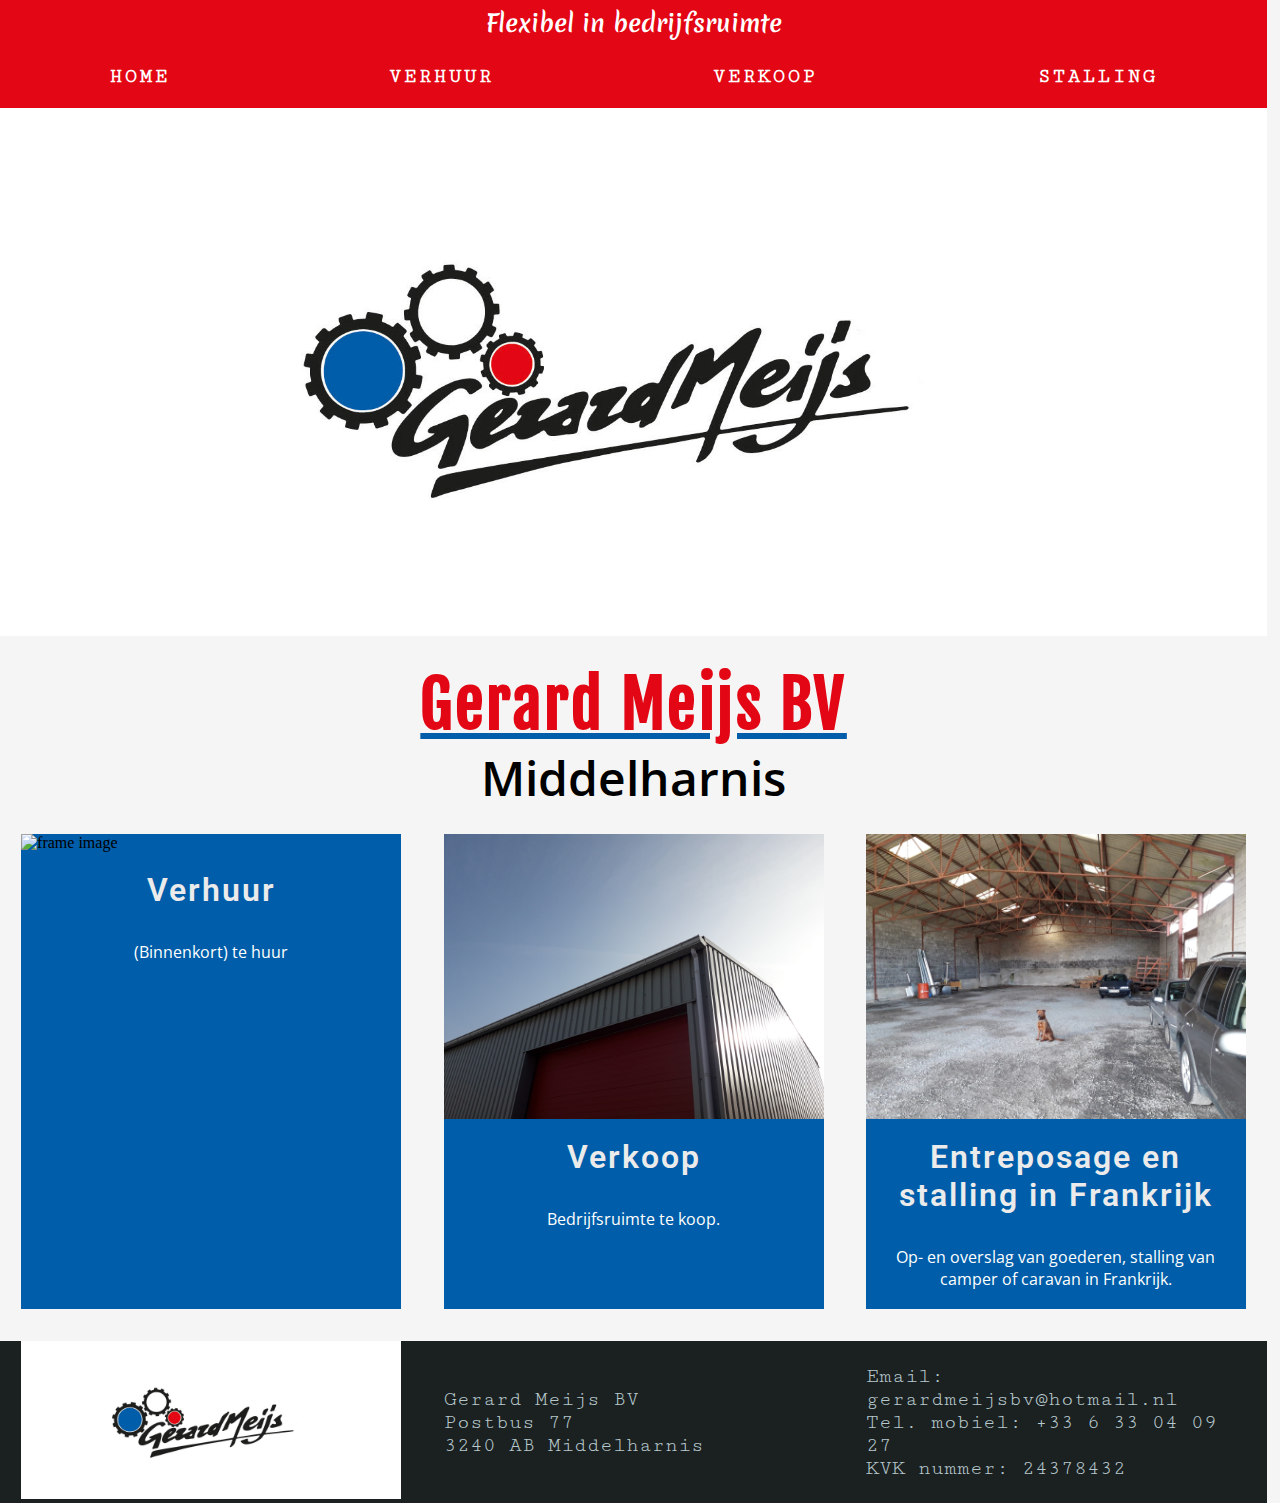
==== Index.html @ 089cfc1b "added preloader" ====
<!DOCTYPE html>
<html lang="nl">
<head>
    <meta charset="UTF-8">
    <meta name="viewport" content="width=device-width, initial-scale=1">
    <title>Gerard Meijs BV</title>
    <link href="https://fonts.googleapis.com/css?family=Roboto|Open+Sans|Merienda|Cutive+Mono|Fjalla+One" rel="stylesheet">
    <script src="https://kit.fontawesome.com/7647cf35c6.js"></script>
    <link rel="stylesheet" type="text/css" href="css/stylesheet.css">
</head>
<body>
<div class="preloader">
    <img src="images/gearsAnimation.gif" alt="preload animation">
</div>
<header>
    <h4>Flexibel in bedrijfsruimte</h4>
    <i class="fas fa-bars burger"></i>
    <nav>
        <span class="navItem"><a href="index.html"><h5>Home</h5></a></span>
        <span class="navItem"><a href="Verhuur.html"><h5>Verhuur</h5></a></span>
        <span class="navItem"><a href="Verkoop.html"><h5>Verkoop</h5></a></span>
        <span class="navItem"><a href="Stalling.html"><h5>Stalling</h5></a></span>
    </nav>
</header>
<section class="slider">
    <div class="slider-content">
        <div class="slides fade">
            <img src="images/GerardMeijs_Banner.jpg" style="width:100%">
        </div>
        <div class="slides fade">
            <img src="images/Banner_home.jpg" style="width:100%">
        </div>
        <div class="slides fade">
            <img src="images/Banner_Loods_frankrijk.jpg" style="width:100%">
        </div>
        <div class="slides fade">
            <img src="images/Banner_verhuur.jpg" style="width:100%">
        </div>

        <!-- Next and previous buttons -->
        <i class="fas fa-angle-right" id="nextBtn"></i>
        <i class="fas fa-angle-left" id="prevBtn"></i>
    </div>
</section>
<main>
    <div class="pageTitle">
        <h1>Gerard Meijs BV</h1>
        <h2>Middelharnis</h2>
    </div>
    <div class="row" id="frames">
        <div class="frame enlarge" id="verhuur">
            <a href="Verhuur.html">
                <div class="container">
                    <div class="frameImage">
                        <img src="images/Loods_6.jpg" alt="frame image">
                    </div>
                    <div class="frameTitle">
                        <h3>Verhuur</h3>
                    </div>
                    <p>(Binnenkort) te huur</p>
                </div>
            </a>
        </div>
        <div class="frame enlarge" id="verkoop">
            <a href="Verkoop.html">
                <div class="container">
                    <div class="frameImage">
                        <img src="images/Loods_3.jpg" alt="frame image">
                    </div>
                    <div class="frameTitle">
                        <h3>Verkoop</h3>
                    </div>
                    <p>Bedrijfsruimte te koop.</p>
                </div>
            </a>
        </div>
        <div class="frame enlarge" id="stalling">
            <a href="Stalling.html">
                <div class="container">
                    <div class="frameImage">
                        <img src="images/Loods_frankrijk2.jpg" alt="frame image">
                    </div>
                    <div class="frameTitle">
                        <h3>Entreposage en stalling in Frankrijk</h3>
                    </div>
                    <p>Op- en overslag van goederen, stalling van camper of caravan in Frankrijk.</p>
                </div>
            </a>
        </div>
    </div>
</main>
<footer>
    <div class="footerColumn" id="footerLeft">
            <img class="footerThumbnail" src="images/GerardMeijs_Banner.jpg">
    </div>
    <div class="footerColumn" id="footerMiddle">
        <ul>
            <li>Gerard Meijs BV</li>
            <li>Postbus 77</li>
            <li>3240 AB Middelharnis</li>
        </ul>
    </div>
    <div class="footerColumn" id="footerRight">
        <ul>
            <li>Email: gerardmeijsbv@hotmail.nl</li>
            <li>Tel. mobiel: +33 6 33 04 09 27</li>
            <li>KVK nummer: 24378432</li>
        </ul>
    </div>
    <script type="text/javascript" src="js/main.js"></script>
</footer>
</body>
</html>
---- css/stylesheet.css ----
/*basics styling*/
*{
    margin: 0px;
    padding: 0px;
    box-sizing: border-box;
}
html {
    width: 99vw;
    background-color: whitesmoke;
}
body {
    width: 100%;
}

/* Preloader */
.preloader {
    width: 100%;
    height: 100vh;
    background-color: white;
    position: fixed;
    top: 0;
    display: flex;
    justify-content: center;
    align-items: center;
    z-index: 99;
    transition: opacity 1.5s ease;
    -webkit-transition: opacity 1.5s ease;
}
.preloader-finish {
    opacity: 0;
    pointer-events: none;
}

.row {
    width: 100%;
    display: flex;
    justify-content: space-around;
}

/*header & nav*/
header {
    display: flex;
    flex-direction: column;
    align-items: center;
    justify-content: space-around;
    width: 100%;
    height: 12vh;
    background-color: #E30614;
}
header h4 {
    font-family: 'Merienda', bold;
    color: white;
    text-align: center;
    margin-top: 0;
    margin-bottom: 5px;
}
nav {
    width: 100%;
    display: flex;
    justify-content: space-around;
    animation: none;
    
}
.navItem {
    padding-right: 5%;
    padding-left: 5%;
    margin-bottom: 0.4em;
}
.navItem a {
    text-decoration: none;
    color: white;
}
.navItem h5 {
    padding: 0.4em 0.4em 0.4em 0.4em;
    font-family: 'Cutive Mono', monospace;
    text-transform: uppercase;
    letter-spacing: 3px;
    transition: background-color 0.5s;
    -webkit-transition: background-color 0.5s;
}
.navItem h5:hover {
    background-color: #005da9;
}
.burger {
    display: none;
    color: white;
    transition: color;
    font-size: 1.5em;
}
@media screen and (max-width: 700px) {
    header {
        flex-direction: row;
    }
    header h4 {
        order: 2
    }

    nav {
        position: absolute;
        left: 0px;
        height: 92vh;
        top: 12vh;
        z-index: 10;
        flex-direction: column;
        align-items: center;
        width: 40%;
        background-color: #E30614;
        transform: translateX(-100%);
        transition: transform 0.5s ease-in;
    }
    .nav-active {
        transform: translateX(0%);
    }
    .navItem {
        opacity: 0;
    }
    .burger {
        display: block;
        cursor: pointer;
        transition: transform 0.5s ease;
        order: 1;
    }
}

/*slider*/
.slider-content{
    width: 100%;
    position: relative;
    margin: auto;
}
.slides {
    display: none;
}
.slides img{
    max-height: 40em;
    object-fit: cover;
}
#prevBtn {
    position: absolute;
    top: 50%;
    z-index: 10;
    left: 1%;
    font-size: 2em;
    color: #E30614;
    cursor: pointer;
    transition: color 0.5s;
    -webkit-transition: color 0.5s;
    -moz-transition: color 0.5s;
    -ms-transition: color 0.5s;
}
#nextBtn {
    position: absolute;
    top: 50%;
    z-index: 10;
    left: 98%;
    font-size: 2em;
    color: #E30614;
    cursor: pointer;
    transition: color 0.5s;
    -webkit-transition: color 0.5s;
    -moz-transition: color 0.5s;
    -ms-transition: color 0.5s;
}
#prevBtn:hover, #nextBtn:hover {
    color: #005da9;
}

/*banner*/
.banner {
    display: block;
    width: 100%;
    background-color: dimgray;
}
.bannerImage {
    width: 100%;
    display: block;
}

main {
    display: block;
    width: 100%;
}

/*Page Title*/
.pageTitle {
    text-align: center;
    margin-top: 1.5em;
    margin-bottom: 1.5em;
    margin-right: auto;
    margin-left: auto;
}

/*frames*/
.frame {
    width: 30%;
    background-color: #005da9;
    height: auto;
    transition: background-color 2s;
    -webkit-transition: background-color 2s;
}
.frame:hover {
    background-color: #E30614;
    color: #EBEBEB
}
.frame a {
    color: inherit;
    text-decoration: none;
}
.frame a:hover {
    cursor: pointer;
}
.frameTitle {
    height: 20%;
    text-align: center;
}
.frameTitle h3 {
    color: #EBEBEB;
    padding-top: 5%;
    margin-top: 0;
    margin-bottom: 1em;
}
.frameImage {
    display: block;
    width: 100%;
    margin-left: auto;
    margin-right: auto;
}
.frameImage img {
    display: block;
    width: 100%;
    height: auto;
    max-height: 300px;
}
.frame p {
    padding-left: 5%;
    padding-right: 5%;
    padding-bottom: 5%;
    text-align: center;
    color: white;
}

@media screen and (max-width: 700px) {
    #frames {
        flex-direction: column;
    }
    .frame {
        width: 80%;
        margin-top: 10px;
        margin-left: auto;
        margin-right: auto;
    }
}

/* collumn1/1 */
.collumn1-1 {
    padding: 5%;
}

/* collumn1/2 */
.collumn1-2 {
    width: 40%;
}
@media screen and (max-width: 800px) {
    .collumn1-2 {
        width: 80%;
    }
}

/*parralax*/
.parallax {
    width: 100%;
    height: 80vh;
    background-attachment: fixed;
    background-size: cover;
    background-position: center;
    background-repeat: no-repeat;
    border-top: 5vh solid #E30614;
    border-bottom: 5vh solid #E30614;
}
@media screen and (max-width: 800px) {
    .parallax {
        background-attachment: scroll;
        background-size: contain;
    }
}

/*parralax for verhuur*/
#verhuurItems .firstImg {
    background-image: url("../images/Banner_verhuur.jpg");
}
#verhuurItems .secondImg {
    background-image: url("../images/Banner_verkoop.jpg");
}

/*parrallax for verkoop*/
#verkoopItems .firstImg {
    background-image: url("../images/Loods_2.jpg");
}
#verkoopItems .secondImg {
    background-image: url("../images/Loods_1.jpg");
}

/*description of items*/
.description {
    text-align: center;
    color: rgb(226, 226, 226);
    background-color: #005da9;
}
.description h3, .description h5 {
    padding: 0.5em 0 0 0;
}
.description p {
    margin: 0.5em 0 0.5em 0;
}

/*lists*/
ul {
    font-family: 'Open Sans', sans-serif;
}

/*footer*/
footer {
    width: 100%;
    height: auto;
    margin-top: 2em;
    background-color: #1B2021;
    color: #B7C9CD;
    display: flex;
    justify-content: space-around;
    align-items: center;

}
.footerColumn {
    flex-basis: 30%;
}
.footerColumn img {
    width: 100%;
    height: auto;
}
.footerColumn ul {
    font-family: 'Cutive Mono', monospace;
    font-size: 1.3em;
    list-style: none;
}

@media screen and (max-width: 800px) {
    footer {
        flex-direction: column;
        align-items: center;
    }
    .footerColumn {
        width: 100%;
        text-align: center;
        padding: 0 0 1em 0;
    }
}

/*Animations*/
.enlarge {
    transition: transform .2s;
}
@media screen and (min-width: 601px){
    .frame:hover {
        transform: scale(1.10);
    }
}

.fade {
    animation-name: fade;
    animation-duration: 1.5s;
    -webkit-animation-name: fade;
    -webkit-animation-duration: 1.5s;
}
@keyframes fade {
    from {opacity: 0 }
    to {opacity: 1 }
}
@-webkit-keyframes fade {
    from {opacity: 0 }
    to {opacity: 1 }
}

/*text */
h3, h5 {
    font-family: 'Roboto', sans-serif;
}
h2, h4, h6, p {
    font-family: 'Open Sans', sans-serif;
}

h1 {
    font-family: 'Fjalla One', sans-serif;
    color: #E30614;
    font-size: 4em;
    font-weight: 700;
    text-decoration: underline #005da9;
    letter-spacing: 2.5px;
}
h2 {
    font-size: 3em;
    font-weight: 600;
}
h3 {
    font-size: 2em;
    font-weight: 600;
    letter-spacing: 2px;
}
h4 {
    font-size: 1.5em;
    font-weight: 600;
}
h5 {
    font-size: 1.25em;
    font-weight: 700;
    letter-spacing: 2px;
}
h6 {
    font-size: 1.25em;
    font-weight: 800;
    letter-spacing: 3px;
}
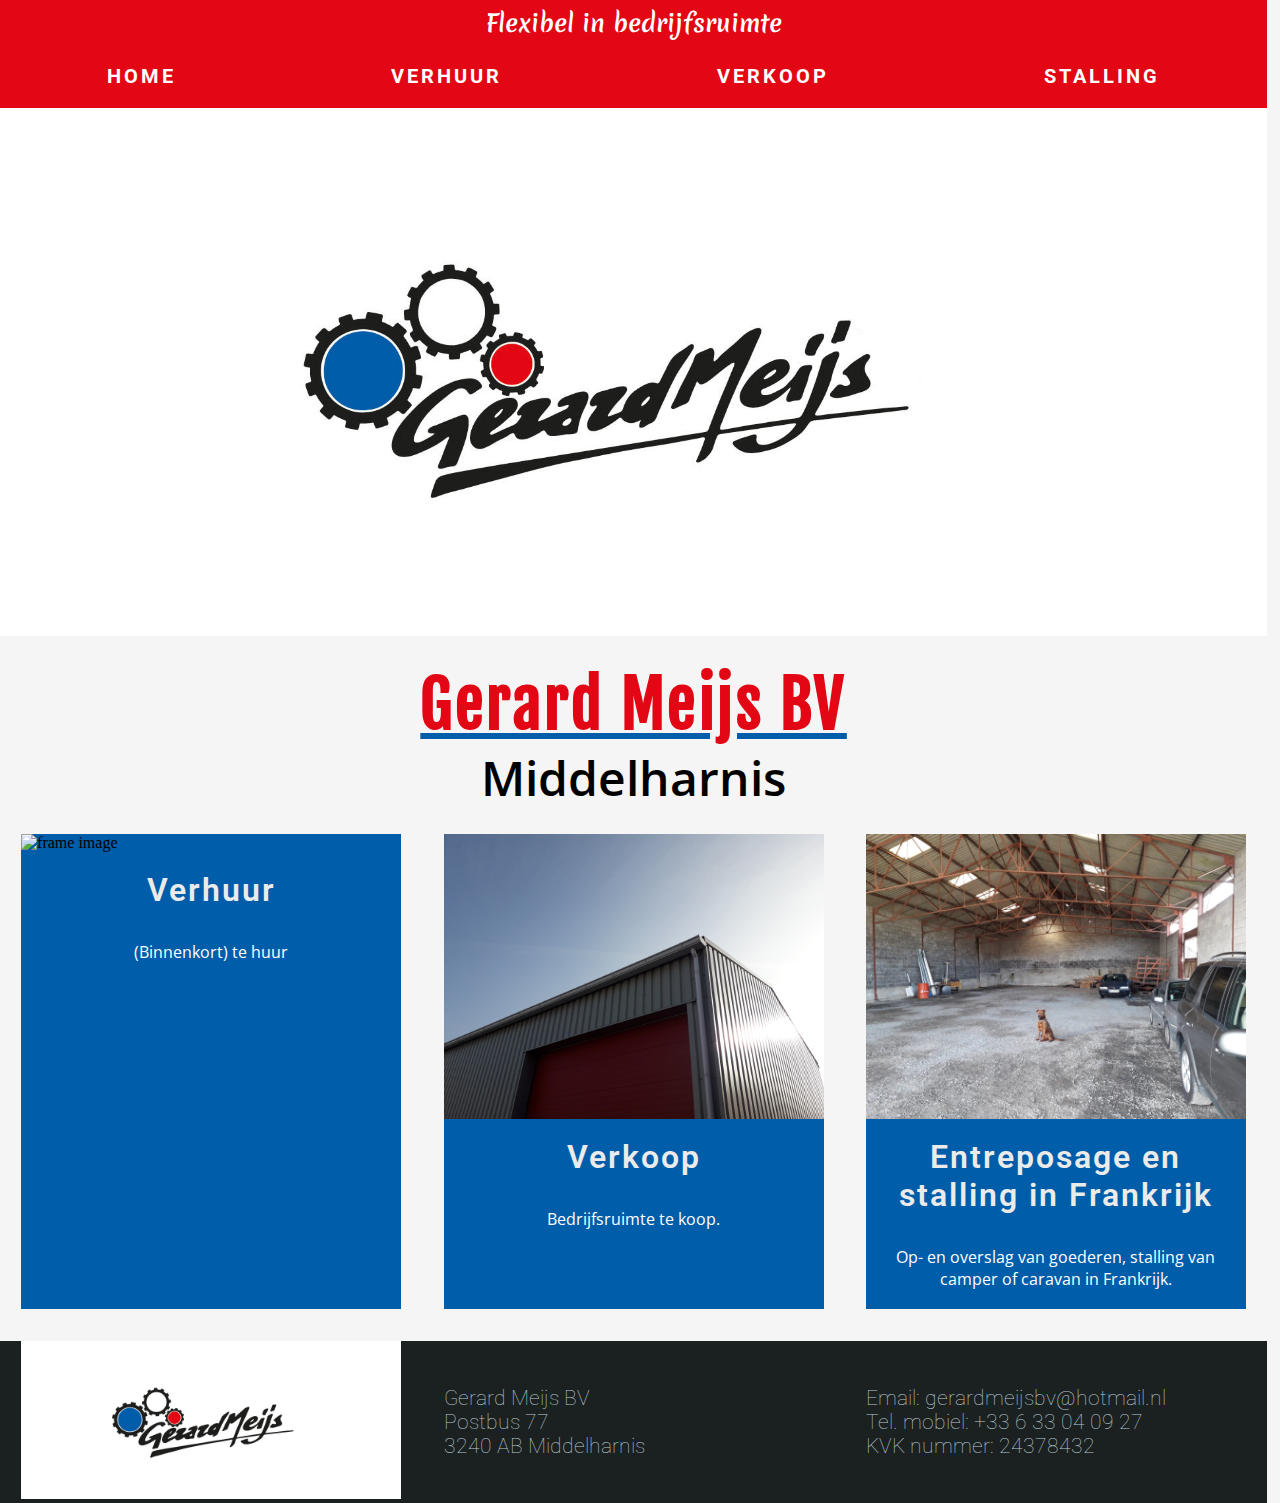
==== commit 05f4d595: "Verhuur and Verkoop now have galleries, added fotos" ====
--- a/Index.html
+++ b/Index.html
@@ -34,7 +34,7 @@
             <img src="images/Banner_Loods_frankrijk.jpg" style="width:100%">
         </div>
         <div class="slides fade">
-            <img src="images/Banner_verhuur.jpg" style="width:100%">
+            <img src="images/verhuur/Banner_verhuur.jpg" style="width:100%">
         </div>
 
         <!-- Next and previous buttons -->
--- a/css/stylesheet.css
+++ b/css/stylesheet.css
@@ -72,7 +72,8 @@
 }
 .navItem h5 {
     padding: 0.4em 0.4em 0.4em 0.4em;
-    font-family: 'Cutive Mono', monospace;
+    font-family: 'Roboto', monospace;
+    font-weight: 700;
     text-transform: uppercase;
     letter-spacing: 3px;
     transition: background-color 0.5s;
@@ -286,31 +287,91 @@
 
 /*parralax for verhuur*/
 #verhuurItems .firstImg {
-    background-image: url("../images/Banner_verhuur.jpg");
+    background-image: url("../images/verhuur/Verhuur_1.png");
 }
 #verhuurItems .secondImg {
-    background-image: url("../images/Banner_verkoop.jpg");
+    background-image: url("../images/verhuur/Verhuur_3.png");
 }
 
 /*parrallax for verkoop*/
 #verkoopItems .firstImg {
-    background-image: url("../images/Loods_2.jpg");
-}
-#verkoopItems .secondImg {
-    background-image: url("../images/Loods_1.jpg");
+    background-image: url("../images/Verkoop/Verkoop_1.png");
 }
 
 /*description of items*/
 .description {
     text-align: center;
-    color: rgb(226, 226, 226);
-    background-color: #005da9;
+    margin-top: 2em;
+    margin-bottom: 2em;
 }
 .description h3, .description h5 {
     padding: 0.5em 0 0 0;
 }
 .description p {
     margin: 0.5em 0 0.5em 0;
+}
+.gallery {
+    flex-wrap: wrap;
+}
+.thumbnail {
+    width: 30%;
+    margin-bottom: 2em;
+    padding: 1em;
+    background-color: #005da9;
+    display: flex;
+    justify-content: center;
+    align-items: center;
+    cursor: pointer;
+}
+.thumbnail img{
+    width: 100%;
+    height: auto;
+    background-color: #ffffff;
+}
+@media screen and (max-width: 700px) {
+    .gallery {
+        flex-direction: column;
+        align-items: center;
+    }
+    .thumbnail {
+        width: 80%;
+    }
+}
+
+.fullImage {
+    width: 100%;
+    height: 100vh;
+    background-color: #1B2021;
+    position: fixed;
+    top: 0;
+    display: flex;
+    justify-content: center;
+    align-items: center;
+    z-index: 99;
+    opacity: 0;
+    pointer-events: none;
+    transition: opacity 1.5s ease;
+    -webkit-transition: opacity 1.5s ease;
+}
+.fullImage-active {
+    opacity: 1;
+    pointer-events: all;
+}
+.fullImage i {
+    position: fixed;
+    top: 1em;
+    left: 1em;
+    font-size: 3em;
+    color: #ffffff;
+    transition: color 1s ease, left 1s ease-in-out;
+}
+.fullImage i:hover {
+    color: #005da9;
+    left: 0.5em;
+}
+.fullImage img{
+    width: 80%;
+    height: auto;
 }
 
 /*lists*/
@@ -338,7 +399,8 @@
     height: auto;
 }
 .footerColumn ul {
-    font-family: 'Cutive Mono', monospace;
+    font-family: 'Roboto', sans-serif;
+    font-weight: 100;
     font-size: 1.3em;
     list-style: none;
 }
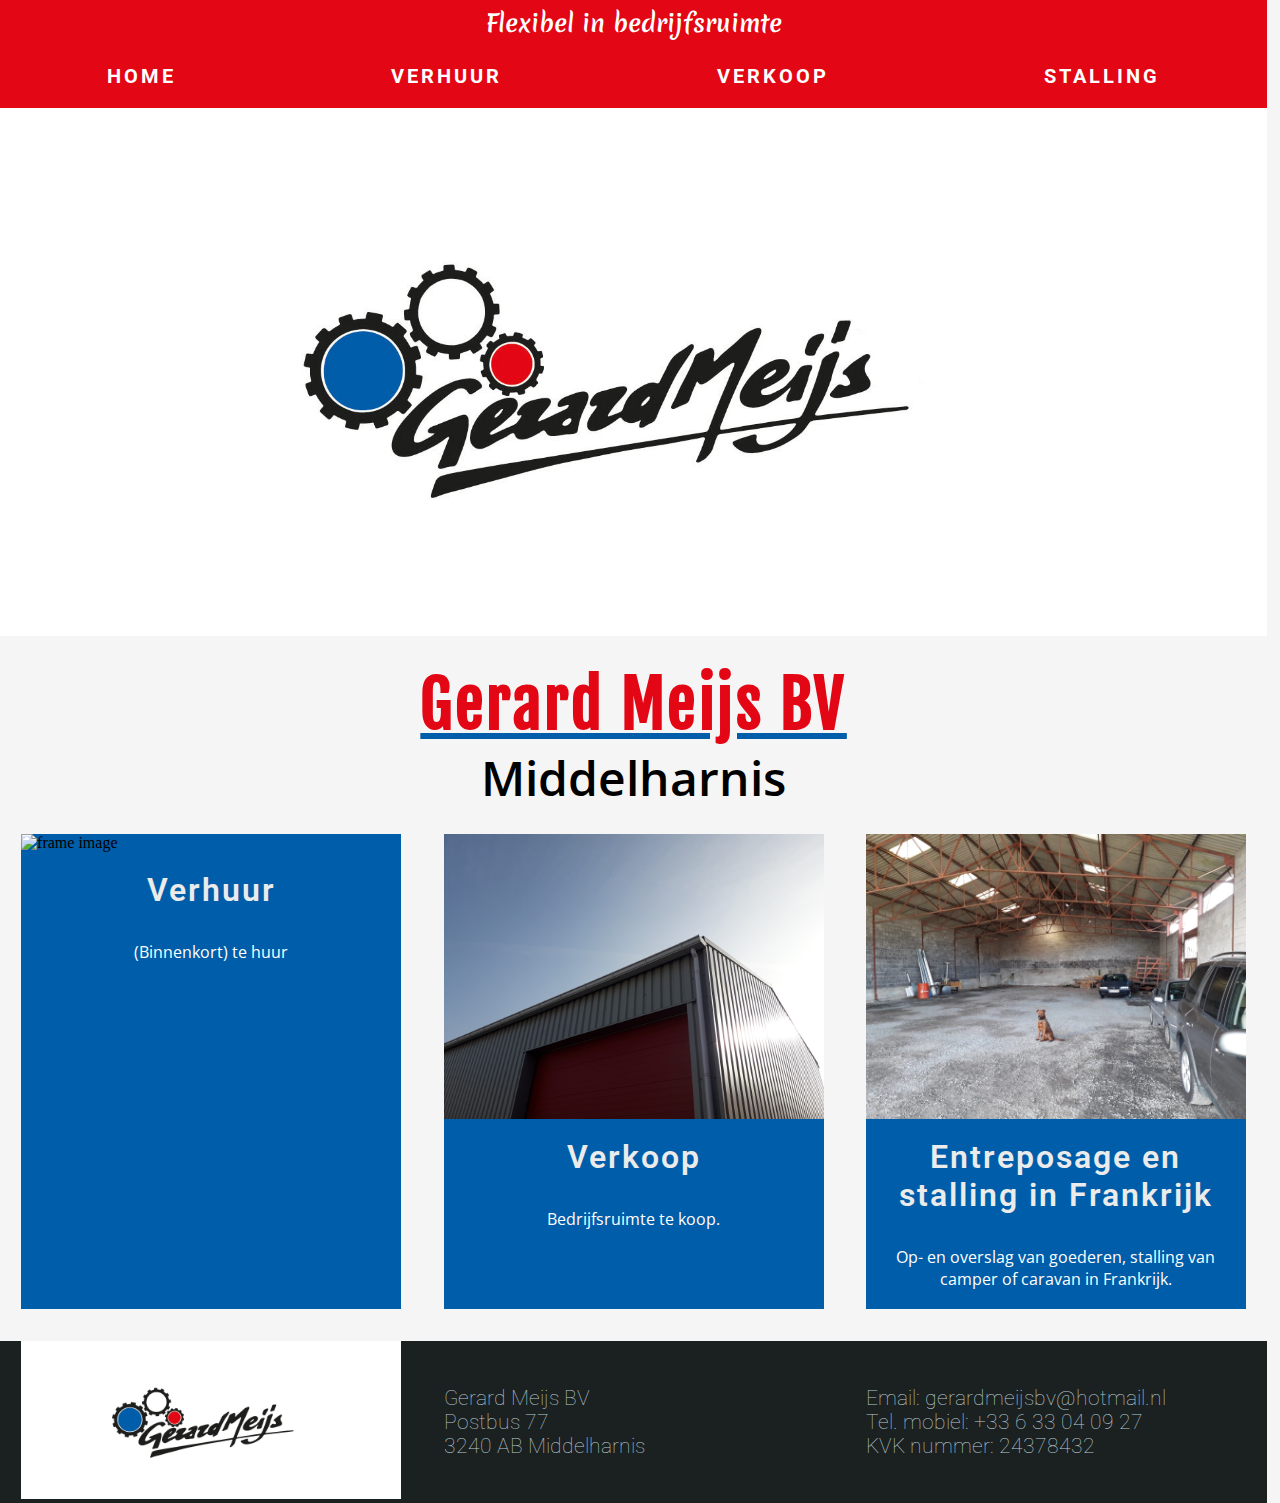
==== commit 79f04fec: "debugged og tags" ====
--- a/Index.html
+++ b/Index.html
@@ -4,9 +4,36 @@
     <meta charset="UTF-8">
     <meta name="viewport" content="width=device-width, initial-scale=1">
     <title>Gerard Meijs BV</title>
+    <!--SEO-->
+    <meta name="description" content="GerardMeijsBV, verhuur en verkoop van bedrijfspanden te Middelharnis.">
+    <meta name="author" content="Daan Meijs">
+    <!--OGP-->
+    <meta property="og:title" content="GerardMeijsBV">
+    <meta property="og:image" content="http://gerardmeijsbv.nl/images/GerardMeijs_Banner.jpg">
+    <meta property="og:description" content="Verhuur en verkoop van bedrijfspanden te Middelharnis">
+    <meta property='og:url' content='http://www.gerardmeijsbv.nl/' />
+    <meta property="og:type" content="Website">
+    <!--style-->
     <link href="https://fonts.googleapis.com/css?family=Roboto|Open+Sans|Merienda|Cutive+Mono|Fjalla+One" rel="stylesheet">
     <script src="https://kit.fontawesome.com/7647cf35c6.js"></script>
     <link rel="stylesheet" type="text/css" href="css/stylesheet.css">
+    <!--Favicon-->
+    <link rel="apple-touch-icon" sizes="180x180" href="/apple-touch-icon.png">
+    <link rel="icon" type="image/png" sizes="32x32" href="/favicon-32x32.png">
+    <link rel="icon" type="image/png" sizes="16x16" href="/favicon-16x16.png">
+    <link rel="manifest" href="/site.webmanifest">
+    <link rel="mask-icon" href="/safari-pinned-tab.svg" color="#5bbad5">
+    <meta name="msapplication-TileColor" content="#ffffff">
+    <meta name="theme-color" content="#ffffff">
+    <!-- Global site tag (gtag.js) - Google Analytics -->
+    <script async src="https://www.googletagmanager.com/gtag/js?id=UA-149129509-1"></script>
+    <script>
+        window.dataLayer = window.dataLayer || [];
+        function gtag(){dataLayer.push(arguments);}
+        gtag('js', new Date());
+
+        gtag('config', 'UA-149129509-1');
+    </script>
 </head>
 <body>
 <div class="preloader">
@@ -28,13 +55,16 @@
             <img src="images/GerardMeijs_Banner.jpg" style="width:100%">
         </div>
         <div class="slides fade">
+            <img src="images/Verkoop/Verkoop_1_Banner.png" style="width:100%">
+        </div>
+        <div class="slides fade">
             <img src="images/Banner_home.jpg" style="width:100%">
         </div>
         <div class="slides fade">
             <img src="images/Banner_Loods_frankrijk.jpg" style="width:100%">
         </div>
         <div class="slides fade">
-            <img src="images/verhuur/Banner_verhuur.jpg" style="width:100%">
+            <img src="images/Verhuur/Banner_verhuur.jpg" style="width:100%">
         </div>
 
         <!-- Next and previous buttons -->
--- a/css/stylesheet.css
+++ b/css/stylesheet.css
@@ -278,19 +278,29 @@
     border-top: 5vh solid #E30614;
     border-bottom: 5vh solid #E30614;
 }
+.parallax img {
+    display: none;
+}
 @media screen and (max-width: 800px) {
     .parallax {
-        background-attachment: scroll;
-        background-size: contain;
+        background-image: none;
+        height: auto;
+    }
+    .parallax img{
+        display: block;
+        width: 100%;
     }
 }
 
 /*parralax for verhuur*/
 #verhuurItems .firstImg {
-    background-image: url("../images/verhuur/Verhuur_1.png");
+    background-image: url("../images/Verhuur/Verhuur_1.png");
 }
 #verhuurItems .secondImg {
-    background-image: url("../images/verhuur/Verhuur_3.png");
+    background-image: url("../images/Verhuur/Verhuur_3.png");
+}
+#verhuurItems .thirdImg {
+    background-image: url("../images/Verhuur/Verhuur_5.png");
 }
 
 /*parrallax for verkoop*/
@@ -300,15 +310,20 @@
 
 /*description of items*/
 .description {
-    text-align: center;
+    text-align: left;
     margin-top: 2em;
     margin-bottom: 2em;
 }
 .description h3, .description h5 {
-    padding: 0.5em 0 0 0;
+    margin: 0.5em 0 0 16px;
+}
+.description h3 {
+    font-family: 'fjalla one', sans-serif;
+    color: #E30614;
+    text-decoration: underline #005da9;
 }
 .description p {
-    margin: 0.5em 0 0.5em 0;
+    margin: 0.5em 0 0.5em 16px;
 }
 .gallery {
     flex-wrap: wrap;
@@ -322,6 +337,10 @@
     justify-content: center;
     align-items: center;
     cursor: pointer;
+    transition: background-color 1s 0.1s ease-out;
+}
+.thumbnail:hover {
+    background-color: #E30614;
 }
 .thumbnail img{
     width: 100%;
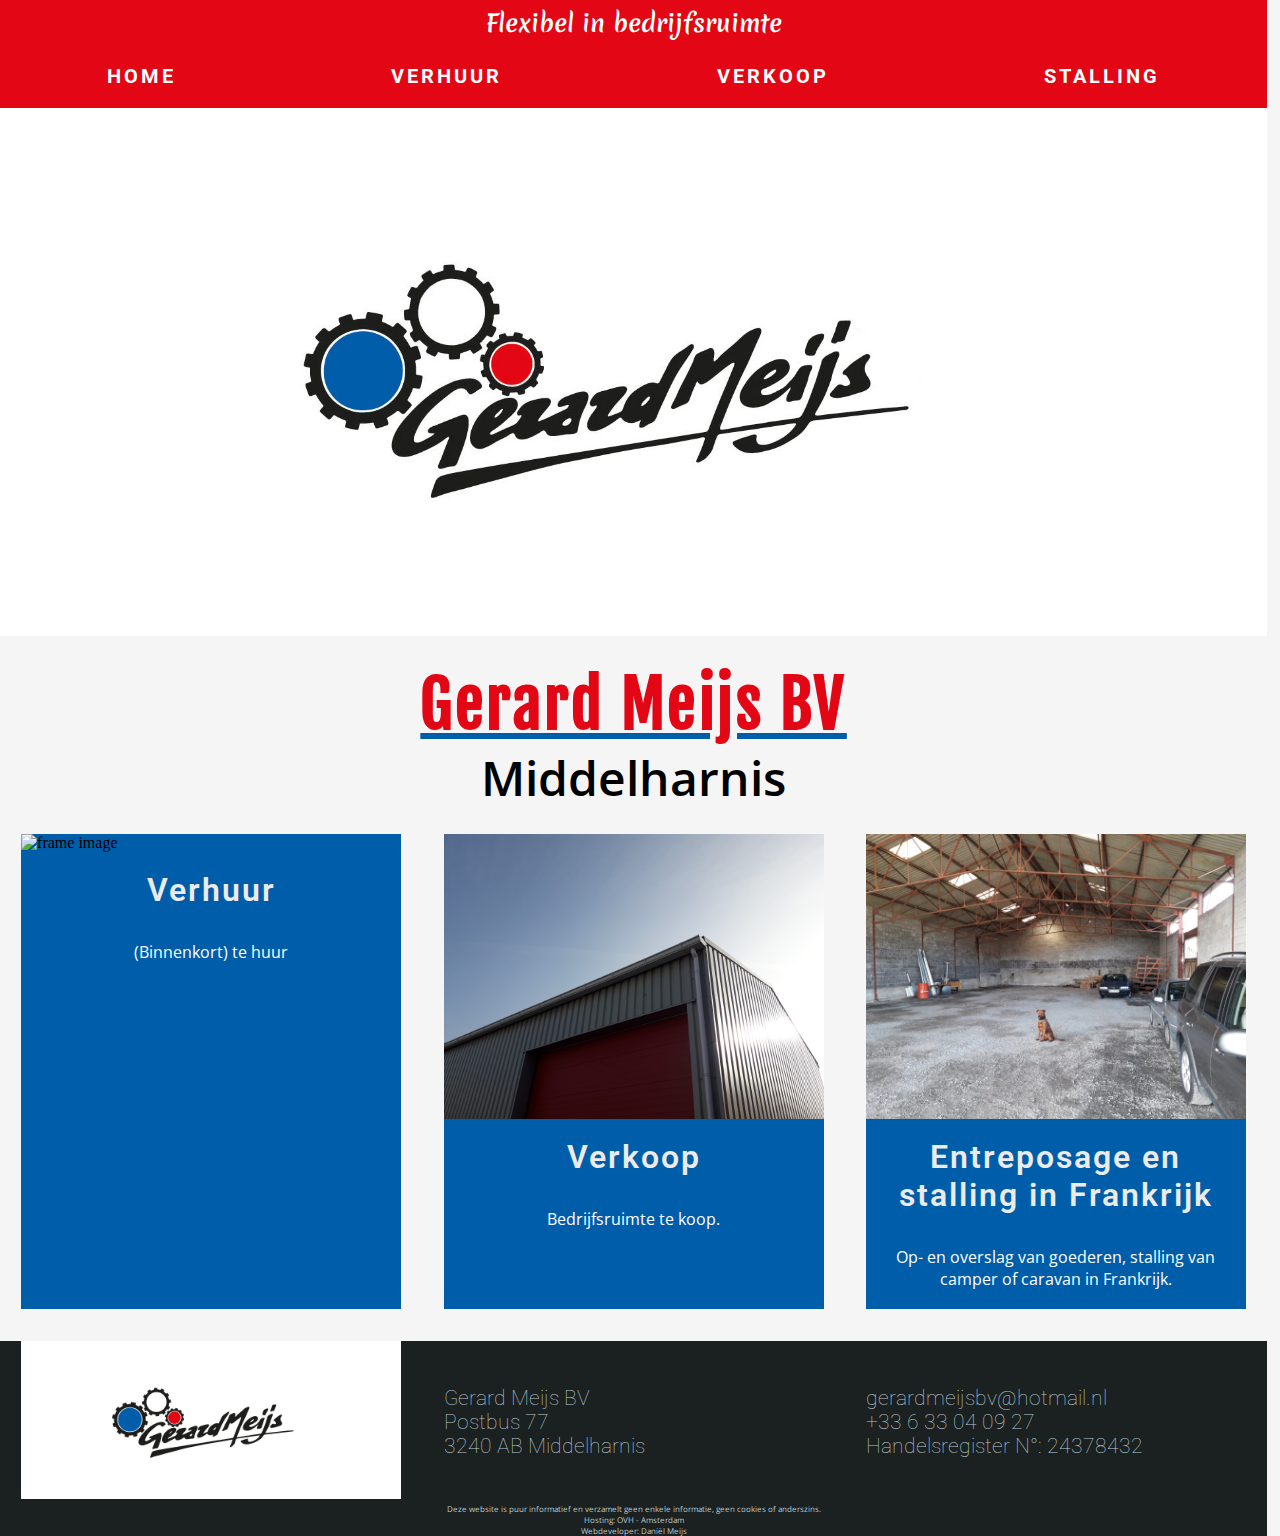
==== commit c3822969: "added and modified metatags" ====
--- a/Index.html
+++ b/Index.html
@@ -5,14 +5,15 @@
     <meta name="viewport" content="width=device-width, initial-scale=1">
     <title>Gerard Meijs BV</title>
     <!--SEO-->
-    <meta name="description" content="GerardMeijsBV, verhuur en verkoop van bedrijfspanden te Middelharnis.">
+    <meta name="robots" content="index, follow">
+    <meta name="description" content="GerardMeijsBV, verhuur en verkoop van bedrijfsruimte te Middelharnis.">
     <meta name="author" content="Daan Meijs">
     <!--OGP-->
     <meta property="og:title" content="GerardMeijsBV">
     <meta property="og:image" content="http://gerardmeijsbv.nl/images/GerardMeijs_Banner.jpg">
-    <meta property="og:description" content="Verhuur en verkoop van bedrijfspanden te Middelharnis">
+    <meta property="og:description" content="Flexibel in bedrijfsruimte">
     <meta property='og:url' content='http://www.gerardmeijsbv.nl/' />
-    <meta property="og:type" content="Website">
+    <meta property="og:type" content="website">
     <!--style-->
     <link href="https://fonts.googleapis.com/css?family=Roboto|Open+Sans|Merienda|Cutive+Mono|Fjalla+One" rel="stylesheet">
     <script src="https://kit.fontawesome.com/7647cf35c6.js"></script>
@@ -120,22 +121,31 @@
     </div>
 </main>
 <footer>
-    <div class="footerColumn" id="footerLeft">
-            <img class="footerThumbnail" src="images/GerardMeijs_Banner.jpg">
+    <div class="row">
+        <div class="footerColumn" id="footerLeft">
+                <img class="footerThumbnail" src="images/GerardMeijs_Banner.jpg">
+        </div>
+        <div class="footerColumn" id="footerMiddle">
+            <ul>
+                <li>Gerard Meijs BV</li>
+                <li>Postbus 77</li>
+                <li>3240 AB Middelharnis</li>
+            </ul>
+        </div>
+        <div class="footerColumn" id="footerRight">
+            <ul>
+                <li><i class="far fa-envelope"></i> gerardmeijsbv@hotmail.nl</li>
+                <li><i class="fas fa-mobile-alt"></i> +33 6 33 04 09 27</li>
+                <li>Handelsregister N°: 24378432</li>
+            </ul>
+        </div>
     </div>
-    <div class="footerColumn" id="footerMiddle">
-        <ul>
-            <li>Gerard Meijs BV</li>
-            <li>Postbus 77</li>
-            <li>3240 AB Middelharnis</li>
-        </ul>
-    </div>
-    <div class="footerColumn" id="footerRight">
-        <ul>
-            <li>Email: gerardmeijsbv@hotmail.nl</li>
-            <li>Tel. mobiel: +33 6 33 04 09 27</li>
-            <li>KVK nummer: 24378432</li>
-        </ul>
+    <div class="row">
+        <div class="collumn1-1">
+            <p>Deze website is puur informatief en verzamelt geen enkele informatie, geen cookies of anderszins.</p>
+            <p>Hosting: OVH - Amsterdam</p>
+            <p>Webdeveloper: Daniël Meijs</p>
+        </div>
     </div>
     <script type="text/javascript" src="js/main.js"></script>
 </footer>
--- a/css/stylesheet.css
+++ b/css/stylesheet.css
@@ -88,7 +88,7 @@
     transition: color;
     font-size: 1.5em;
 }
-@media screen and (max-width: 700px) {
+@media screen and (max-width: 768px) {
     header {
         flex-direction: row;
     }
@@ -254,7 +254,7 @@
 
 /* collumn1/1 */
 .collumn1-1 {
-    padding: 5%;
+    padding: 0 5% 0 5%;
 }
 
 /* collumn1/2 */
@@ -402,9 +402,14 @@
 footer {
     width: 100%;
     height: auto;
-    margin-top: 2em;
     background-color: #1B2021;
     color: #B7C9CD;
+}
+
+footer .row {
+    width: 100%;
+    height: auto;
+    margin-top: 2em;
     display: flex;
     justify-content: space-around;
     align-items: center;
@@ -423,9 +428,14 @@
     font-size: 1.3em;
     list-style: none;
 }
+footer .row:nth-child(2) {
+    margin: 0;
+    text-align: center;
+    font-size: 0.5em;
+}
 
 @media screen and (max-width: 800px) {
-    footer {
+    footer .row:first-child {
         flex-direction: column;
         align-items: center;
     }
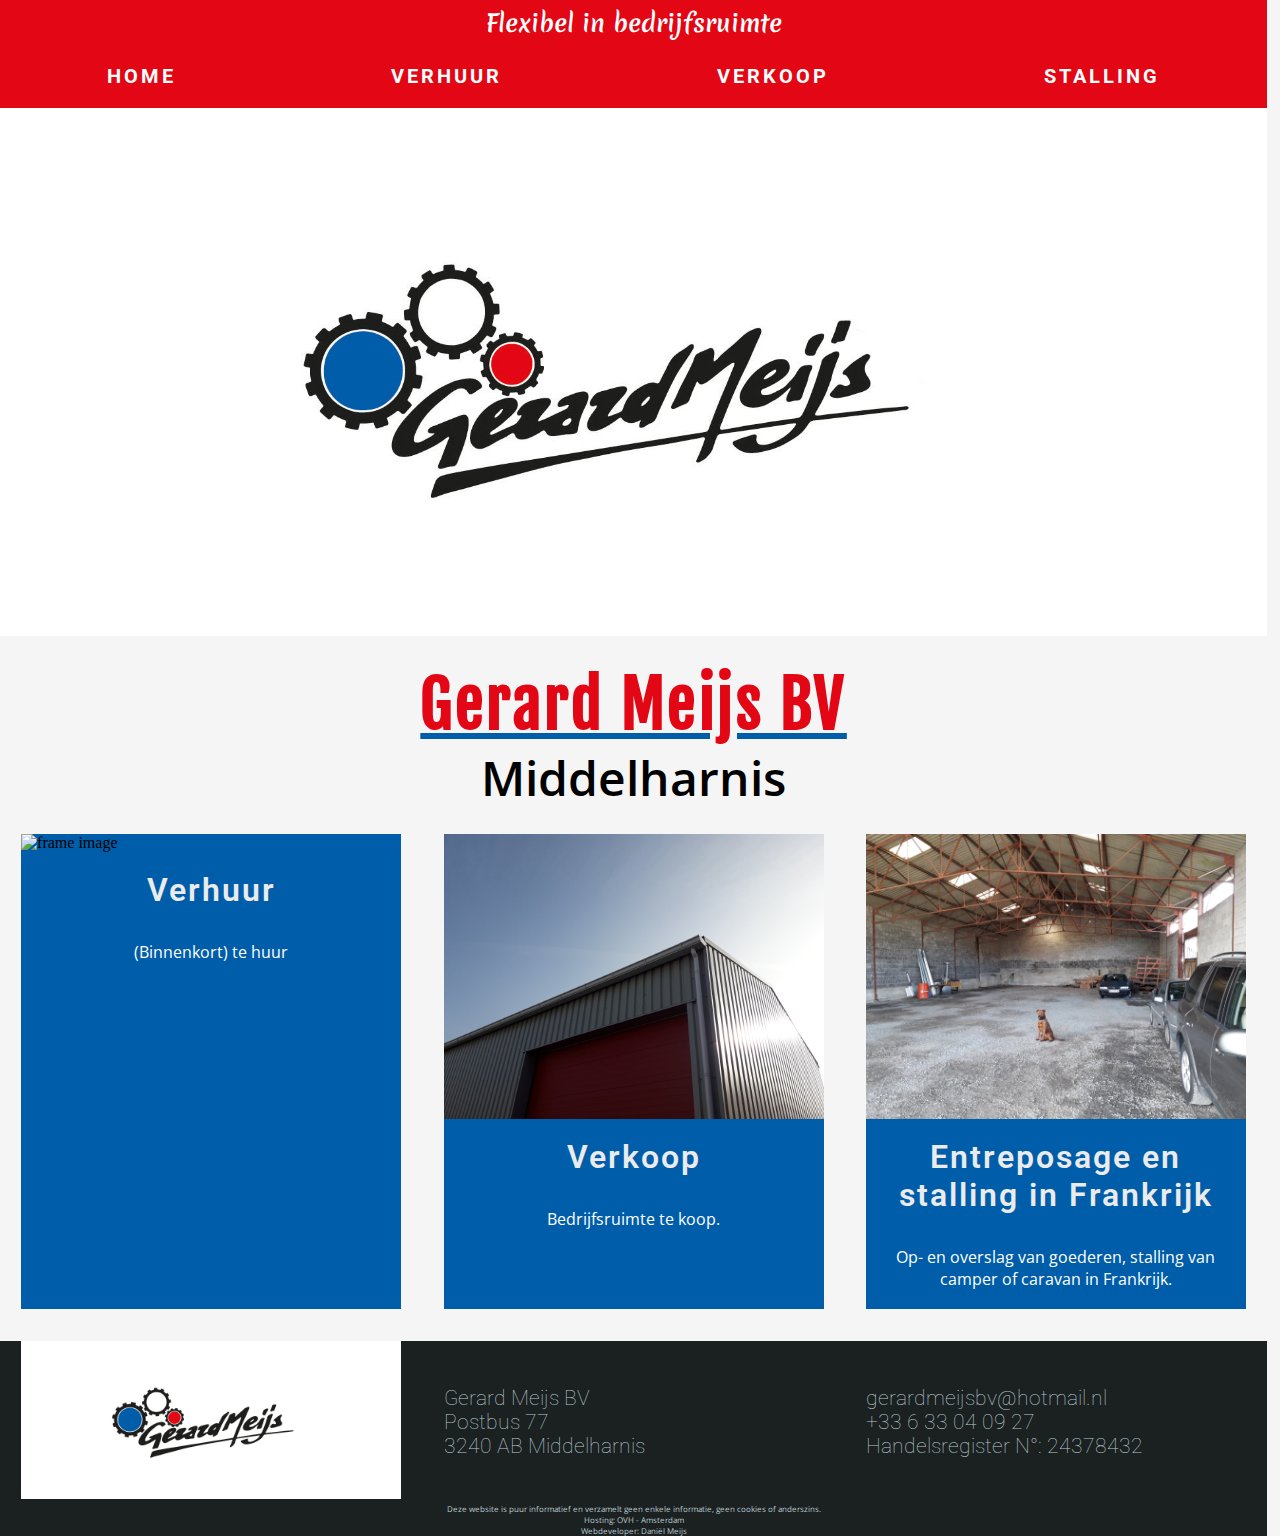
==== commit c8b4f26f: "Changed all photo's and layout of text on verhuur.html" ====
--- a/Index.html
+++ b/Index.html
@@ -53,19 +53,22 @@
 <section class="slider">
     <div class="slider-content">
         <div class="slides fade">
-            <img src="images/GerardMeijs_Banner.jpg" style="width:100%">
+            <img src="images/Banners/GerardMeijs_Banner.jpg">
         </div>
         <div class="slides fade">
-            <img src="images/Verkoop/Verkoop_1_Banner.png" style="width:100%">
+            <img src="images/Banners/Zernikenweg_Banner.png">
         </div>
         <div class="slides fade">
-            <img src="images/Banner_home.jpg" style="width:100%">
+            <img src="images/Banners/Banner_home.jpg">
         </div>
         <div class="slides fade">
-            <img src="images/Banner_Loods_frankrijk.jpg" style="width:100%">
+            <img src="images/Banners/Zernikenweg-2_Banner.png">
         </div>
         <div class="slides fade">
-            <img src="images/Verhuur/Banner_verhuur.jpg" style="width:100%">
+            <img src="images/Banners/Banner_verhuur.jpg">
+        </div>
+        <div class="slides fade">
+            <img src="images/Banners/Banner_Loods_frankrijk.jpg">
         </div>
 
         <!-- Next and previous buttons -->
--- a/css/stylesheet.css
+++ b/css/stylesheet.css
@@ -133,6 +133,7 @@
     display: none;
 }
 .slides img{
+    width: 100%;
     max-height: 40em;
     object-fit: cover;
 }
@@ -309,21 +310,29 @@
 }
 
 /*description of items*/
+#verhuurItems .left, #verkoopItems .left {
+    justify-content: start;
+}
+
 .description {
     text-align: left;
     margin-top: 2em;
     margin-bottom: 2em;
 }
 .description h3, .description h5 {
-    margin: 0.5em 0 0 16px;
+    margin: 0.5em 0 0 0.5em;
 }
 .description h3 {
     font-family: 'fjalla one', sans-serif;
     color: #E30614;
     text-decoration: underline #005da9;
 }
-.description p {
-    margin: 0.5em 0 0.5em 16px;
+.description p{
+    margin: 0.5em 0 0.5em 2em;
+}
+.description ul {
+    margin: 0.5em 0 0.5em 2em;
+    list-style: none;
 }
 .gallery {
     flex-wrap: wrap;
